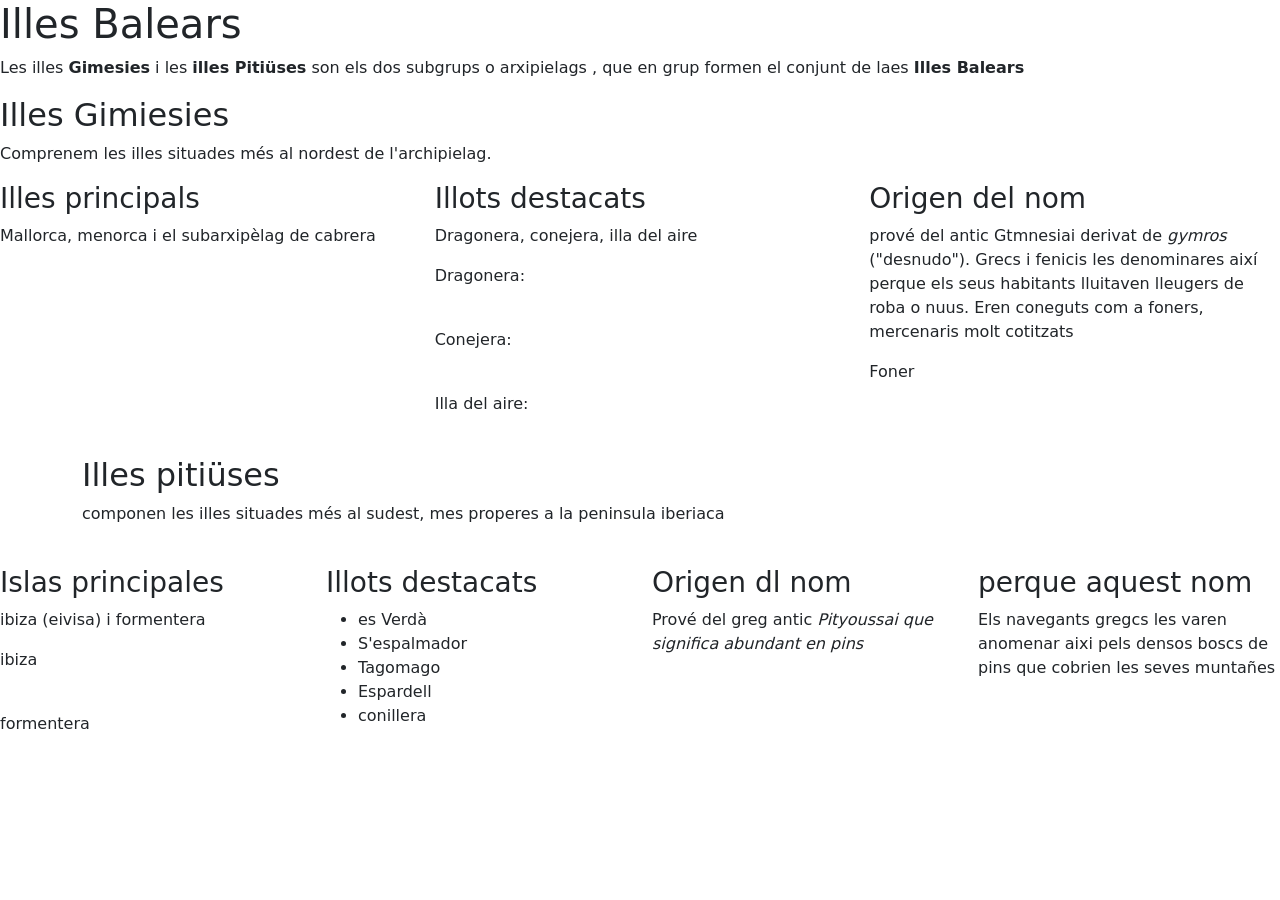
==== bootsrap/index.html @ 27f335c5 "first commit" ====
<!DOCTYPE html>
<html lang="en">
<head>
    <meta charset="UTF-8">
    <meta name="viewport" content="width=device-width, initial-scale=1.0">
    <title>Document</title>
<link href="https://cdn.jsdelivr.net/npm/bootstrap@5.3.8/dist/css/bootstrap.min.css" rel="stylesheet" integrity="sha384-sRIl4kxILFvY47J16cr9ZwB07vP4J8+LH7qKQnuqkuIAvNWLzeN8tE5YBujZqJLB" crossorigin="anonymous">

</head>
<body>
<h1>Illes Balears</h1>
    <div id="container">
        <p>
        Les illes <b>Gimesies</b> i les <b>illes Pitiüses</b> son els dos subgrups o arxipielags , que en grup formen el conjunt de laes <b>Illes Balears</b>
        </p>
        <h2> Illes Gimiesies</h2>
        <p>Comprenem les illes situades més al nordest de l'archipielag. </p>
    </div>
<div id="container">
    <div class="row">
        <div class="col-md-4">
            <h3>Illes principals</h3>
            <p>Mallorca, menorca i el subarxipèlag de cabrera</p>
            <img class="img-fluid" src="https://encrypted-tbn0.gstatic.com/images?q=tbn:ANd9GcS-mNO8wTMCS5TdqKc6hS9PqDJq-2Usr2G_huPQGFh4JQ&s=10" alt="">
        </div>
            
        <div class="col-md-4">
            <h3>Illots destacats</h3>
            <p>Dragonera, conejera, illa del aire</p>
            <p>Dragonera:</p>
            <img class="img-fluid" src="https://www.islandseurope.com/map/dragonera_spanje.jpg" alt="">
            <p>Conejera:</p>
            <img class="img-fluid" src="https://upload.wikimedia.org/wikipedia/commons/9/98/Archipi%C3%A9lago_de_Cabrera.jpg?utm_source=es.wikipedia.org&utm_campaign=index&utm_content=original" alt="">
            <p>Illa del aire:</p>
            <img class="img-fluid" src="https://men.gsstatic.es/sfAttachPlugin/1715962.jpg" alt="">
        </div>
        <div class="col-md-4">
            <h3>Origen del nom</h3>
            <p>
            prové del antic Gtmnesiai derivat de <i>gymros</i> ("desnudo").
             Grecs i fenicis les denominares així  perque els seus habitants lluitaven lleugers de roba o nuus. Eren
              coneguts com a foners, mercenaris molt cotitzats
            </p>
            <p>Foner</p>
            <img class="img-fluid" src="https://dynamic-media-cdn.tripadvisor.com/media/photo-o/1b/9f/65/ac/caption.jpg?w=600&h=600&s=1" alt="">
        </div>

    </div>
</div>
<div class="container">
    <h2>Illes pitiüses</h2>
    <p>
        componen les illes situades més al sudest, mes properes a la peninsula iberiaca
    </p>
                <img class="img-fluid" src="https://upload.wikimedia.org/wikipedia/commons/b/bc/Municipis_de_les_Piti%C3%BCses.png?utm_source=ca.wikipedia.org&utm_campaign=parser&utm_content=thumbnail_unscaled" alt="">

</div class="container">
    <div class="row">
        <div class="col-md-6 col-xl-3">
            <h3>Islas principales</h3>
            <p>ibiza (eivisa) i formentera</p>
            <p>ibiza</p>
                <img class="img-fluid" src="https://www.red2000.com/spain/images/m-ibiza.gif" alt="">
            <P>formentera</P>
                <img class="img-fluid" src="https://upload.wikimedia.org/wikipedia/commons/b/bc/Municipis_de_les_Piti%C3%BCses.png?utm_source=ca.wikipedia.org&utm_campaign=parser&utm_content=thumbnail_unscaled" alt="">
        </div>

        <div class="col-md-6 col-xl-3">
            <h3>Illots destacats</h3>
            <ul>
                <li>es Verdà</li>
                <li>S'espalmador</li>
                <li>Tagomago</li>
                <li>Espardell</li>
                <li>conillera</li>
            </ul>
        </div>
        <div class="col-md-6 col-xl-3">
            <h3>Origen dl nom</h3>
            <p>Prové del greg antic <i>Pityoussai que significa abundant en pins</i></p>
        </div>
        <div class="col-md-6 col-xl-3">
            <h3>perque aquest nom</h3>
            <p> Els navegants gregcs les varen anomenar aixi pels densos boscs de pins que cobrien les seves muntañes</p>
        </div>
    </div>
<div>

</div>
<script src="https://cdn.jsdelivr.net/npm/bootstrap@5.3.8/dist/js/bootstrap.bundle.min.js" integrity="sha384-FKyoEForCGlyvwx9Hj09JcYn3nv7wiPVlz7YYwJrWVcXK/BmnVDxM+D2scQbITxI" crossorigin="anonymous"></script>
</body>
</html>
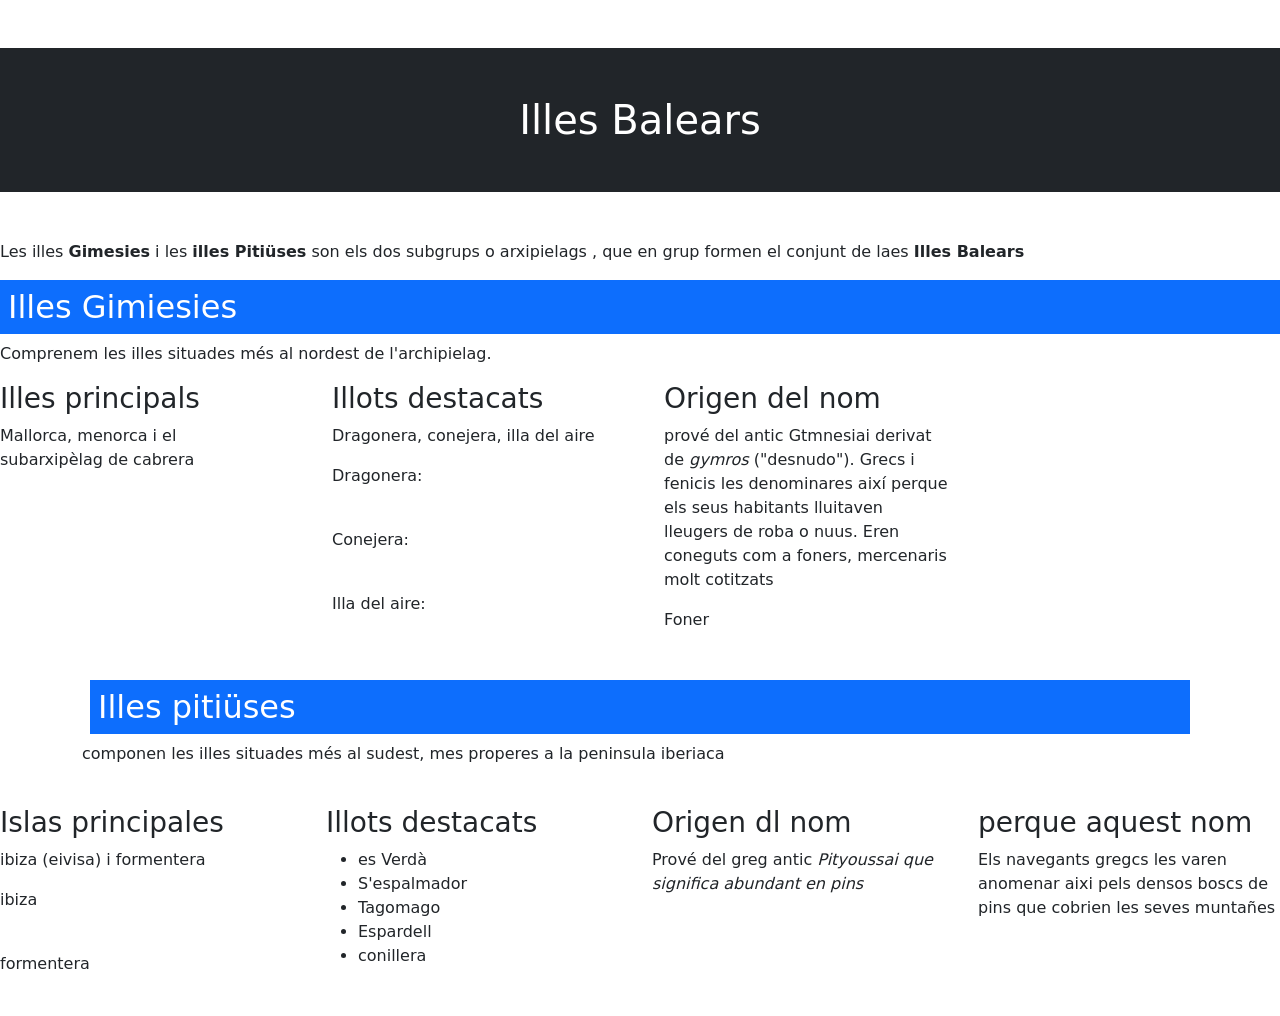
==== commit 00df932e: "segundo commit" ====
--- a/bootsrap/index.html
+++ b/bootsrap/index.html
@@ -8,24 +8,24 @@
 
 </head>
 <body>
-<h1>Illes Balears</h1>
+<h1 class="bg-dark text-white p-5 my-5 text-center">Illes Balears</h1>
     <div id="container">
         <p>
         Les illes <b>Gimesies</b> i les <b>illes Pitiüses</b> son els dos subgrups o arxipielags , que en grup formen el conjunt de laes <b>Illes Balears</b>
         </p>
-        <h2> Illes Gimiesies</h2>
+        <h2 class="bg-primary text-white p-2"> Illes Gimiesies</h2>
         <p>Comprenem les illes situades més al nordest de l'archipielag. </p>
     </div>
 <div id="container">
-    <div class="row">
-        <div class="col-md-4">
+    <div class="row gx-5">
+        <div class="col-sm-6 col-md-3  ">
             <h3>Illes principals</h3>
             <p>Mallorca, menorca i el subarxipèlag de cabrera</p>
             <img class="img-fluid" src="https://encrypted-tbn0.gstatic.com/images?q=tbn:ANd9GcS-mNO8wTMCS5TdqKc6hS9PqDJq-2Usr2G_huPQGFh4JQ&s=10" alt="">
         </div>
             
-        <div class="col-md-4">
-            <h3>Illots destacats</h3>
+        <div class="col-sm-6 col-md-3 ">
+            <h3 >Illots destacats</h3>
             <p>Dragonera, conejera, illa del aire</p>
             <p>Dragonera:</p>
             <img class="img-fluid" src="https://www.islandseurope.com/map/dragonera_spanje.jpg" alt="">
@@ -34,7 +34,7 @@
             <p>Illa del aire:</p>
             <img class="img-fluid" src="https://men.gsstatic.es/sfAttachPlugin/1715962.jpg" alt="">
         </div>
-        <div class="col-md-4">
+        <div class="col-sm-6 col-md-3  ">
             <h3>Origen del nom</h3>
             <p>
             prové del antic Gtmnesiai derivat de <i>gymros</i> ("desnudo").
@@ -48,7 +48,7 @@
     </div>
 </div>
 <div class="container">
-    <h2>Illes pitiüses</h2>
+    <h2 class="bg-primary text-white p-2 m-2">Illes pitiüses</h2>
     <p>
         componen les illes situades més al sudest, mes properes a la peninsula iberiaca
     </p>
@@ -56,7 +56,7 @@
 
 </div class="container">
     <div class="row">
-        <div class="col-md-6 col-xl-3">
+        <div class="col-sm-6 col-md-3">
             <h3>Islas principales</h3>
             <p>ibiza (eivisa) i formentera</p>
             <p>ibiza</p>
@@ -65,7 +65,7 @@
                 <img class="img-fluid" src="https://upload.wikimedia.org/wikipedia/commons/b/bc/Municipis_de_les_Piti%C3%BCses.png?utm_source=ca.wikipedia.org&utm_campaign=parser&utm_content=thumbnail_unscaled" alt="">
         </div>
 
-        <div class="col-md-6 col-xl-3">
+        <div class="col-sm-6 col-md-3">
             <h3>Illots destacats</h3>
             <ul>
                 <li>es Verdà</li>
@@ -75,11 +75,11 @@
                 <li>conillera</li>
             </ul>
         </div>
-        <div class="col-md-6 col-xl-3">
+        <div class="col-sm-6 col-md-3">
             <h3>Origen dl nom</h3>
             <p>Prové del greg antic <i>Pityoussai que significa abundant en pins</i></p>
         </div>
-        <div class="col-md-6 col-xl-3">
+        <div class="col-sm-6 col-md-3">
             <h3>perque aquest nom</h3>
             <p> Els navegants gregcs les varen anomenar aixi pels densos boscs de pins que cobrien les seves muntañes</p>
         </div>
